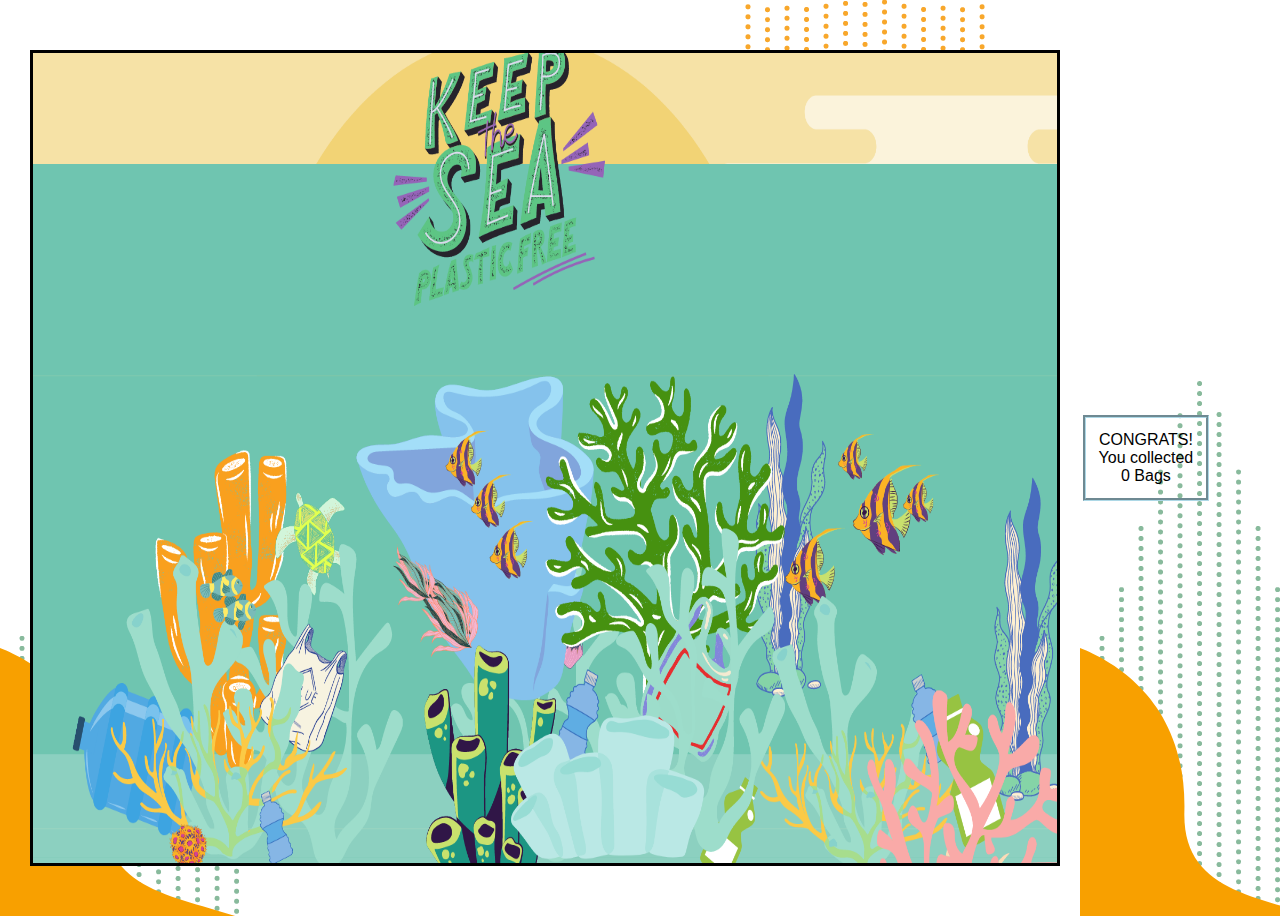
==== index.html @ 319f7374 "update all" ====
<!DOCTYPE html>
<html lang="en">
<head>
    <meta charset="UTF-8">
    <meta http-equiv="X-UA-Compatible" content="IE=edge">
    <meta name="viewport" content="width=device-width, initial-scale=1.0">
    <title>CleanTheOcean</title>
    <link rel="stylesheet" href="./main.css" />

</head>
<body>
<div id="game">

</div>
<div id="score">CONGRATS! <br/>You collected <br/><span>0</span> Bags</div>

    



    <script src="./js/classes.js"></script>
    
    <script src="./js/main.js"></script>

</body>
</html>
---- main.css ----
body {
    background-image: url('./pictures/bgBody.png');
    text-align: center;
    display: flex;
    align-items: center;
    justify-content: space-between;
}

#game {
    position: relative;
    width: 80vw;
    height: 90vh;
    outline: 3px solid black;
    background-image: url("./pictures/bg.png"); 
    background-repeat: no-repeat;
    margin: 5vh auto;
    background-size: 100% 100%;
}


.diver {
    position: absolute;
    background-image: url('./pictures/scuba-diver.png');
    background-size: cover;
    background-repeat: no-repeat;
    transition: transform 100ms linear;
}

.shark {
position: absolute;
background-image: url('./pictures/shark.png');
width: 100%;
background-size: cover;
background-repeat: no-repeat;
transition: all 500ms linear;


}

.plastik {
    position: absolute;
    background-image:url('./pictures/garbage.png');
    background-size: 100% 100%;
    transition: all 1s linear;
    
}

.turtle {
    position: absolute;
    background-image: url('./pictures/turtle.png');
    background-size: 100% 100%;
    transition: all 1s linear;
}

#score {
    font-family: "Audiowide", sans-serif;     
    border-style: groove;
    border-color: lightblue;
    padding: 1%;

    margin-right: 5%;

}
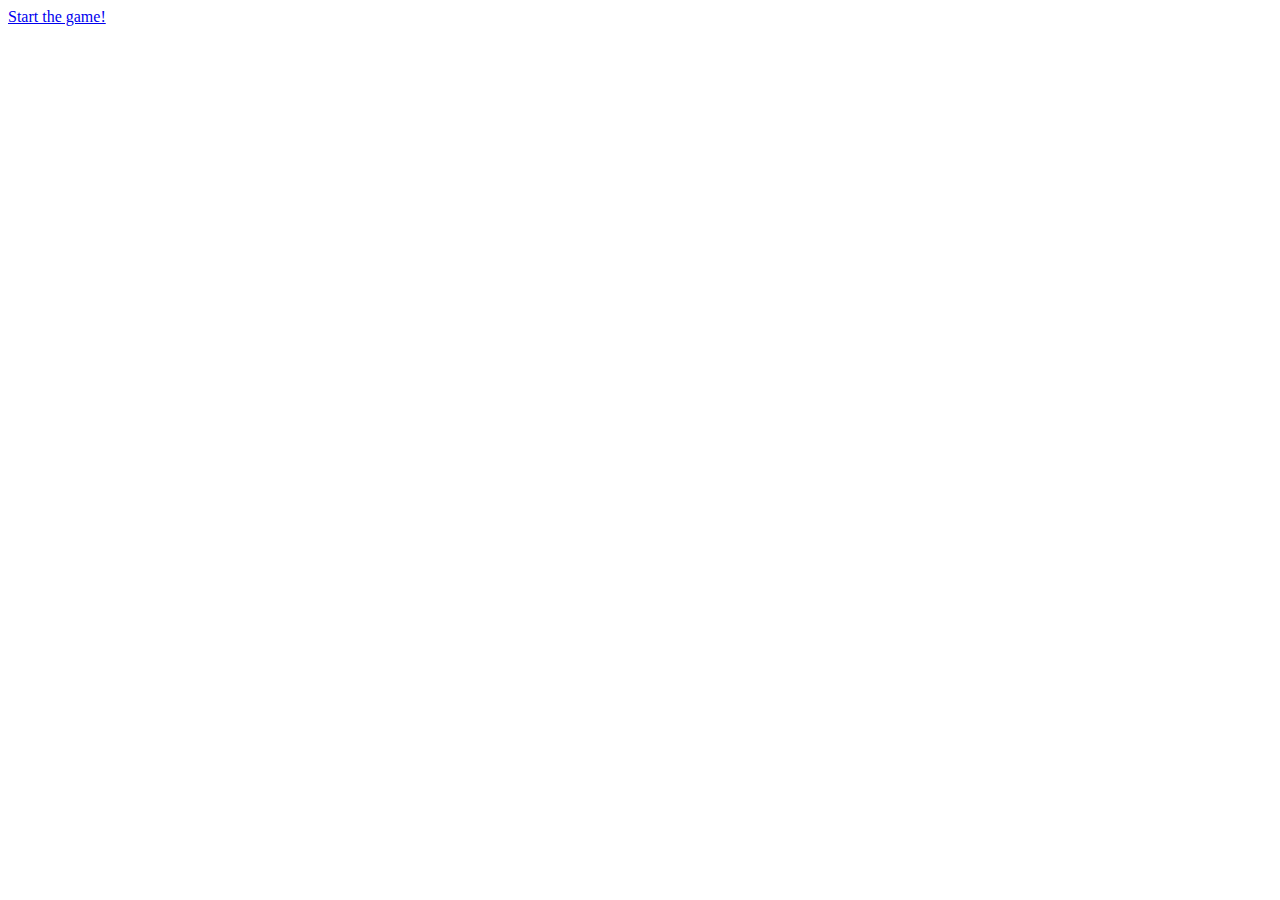
==== commit 33083b18: "organize folder" ====
--- a/index.html
+++ b/index.html
@@ -4,23 +4,13 @@
     <meta charset="UTF-8">
     <meta http-equiv="X-UA-Compatible" content="IE=edge">
     <meta name="viewport" content="width=device-width, initial-scale=1.0">
-    <title>CleanTheOcean</title>
-    <link rel="stylesheet" href="./main.css" />
-
+    <title>Document</title>
+    <link rel="stylesheet" href="startpage.css">
+    <style>
+    
+    </style>
 </head>
 <body>
-<div id="game">
-
-</div>
-<div id="score">CONGRATS! <br/>You collected <br/><span>0</span> Bags</div>
-
-    
-
-
-
-    <script src="./js/classes.js"></script>
-    
-    <script src="./js/main.js"></script>
-
+    <a href="./Game.html">Start the game!</a> </a>
 </body>
 </html>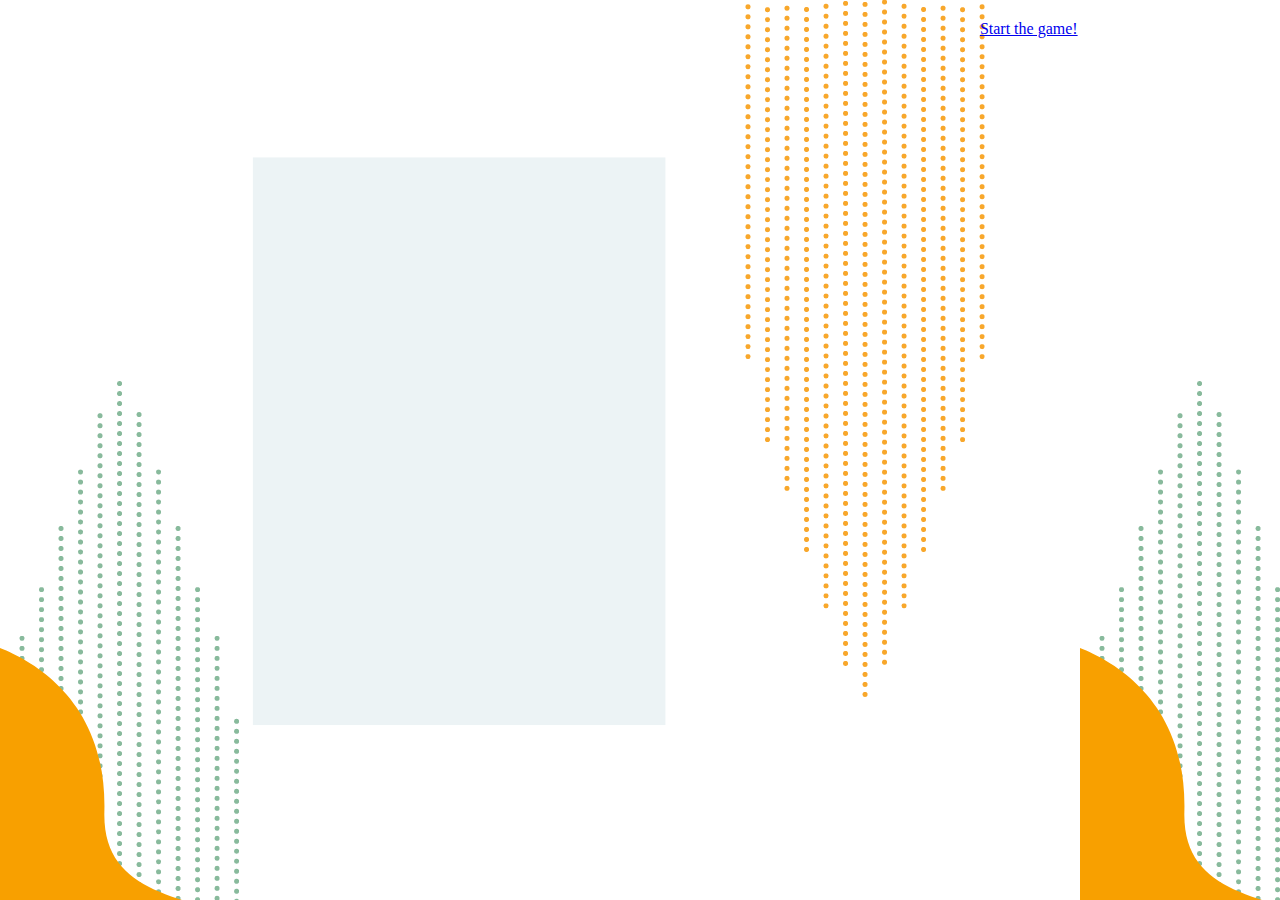
==== commit 7770f3a1: "update folders" ====
--- a/index.html
+++ b/index.html
@@ -5,12 +5,16 @@
     <meta http-equiv="X-UA-Compatible" content="IE=edge">
     <meta name="viewport" content="width=device-width, initial-scale=1.0">
     <title>Document</title>
-    <link rel="stylesheet" href="startpage.css">
+    <link rel="stylesheet" href="./main.css">
     <style>
     
     </style>
 </head>
 <body>
-    <a href="./Game.html">Start the game!</a> </a>
+    <h1></h1>
+    <p>
+
+    </p>
+    <a href="../game-modul/Game-folder/Game.html">Start the game!</a> 
 </body>
 </html>--- a/main.css
+++ b/main.css
@@ -0,0 +1,60 @@
+body {
+    background-image: url('./pictures/bgBody.png');
+    text-align: center;
+    display: flex;
+    align-items: center;
+    justify-content: space-around;
+}
+
+#game {
+    position: relative;
+    width: 80vw;
+    height: 90vh;
+    outline: 3px solid black;
+    background-image: url("./pictures/bg.png"); 
+    background-repeat: no-repeat;
+    margin: 5vh auto;
+    background-size: 100% 100%;
+}
+
+
+.diver {
+    position: absolute;
+    background-image: url('./pictures/diver.png');    
+    background-size: contain;
+    background-repeat: no-repeat;
+    /* outline: 2px solid orange; */
+}
+
+.shark {
+position: absolute;
+background-image: url('./pictures/shark.png');
+background-size: contain;
+background-repeat: no-repeat;
+/* outline: 2px solid red; */
+
+
+}
+
+.plastik {
+    position: absolute;
+    background-image:url('./pictures/garbage.png');
+    background-size: contain;
+    
+    
+}
+
+.turtle {
+    position: absolute;
+    background-image: url('./pictures/turtle.png');
+    background-size: 100% 100%;
+}
+
+#display {
+    font-family: "Audiowide", sans-serif;     
+    border-style: groove;
+    border-color: lightblue;
+    padding: 1%;
+    margin-right: 5%;
+
+}
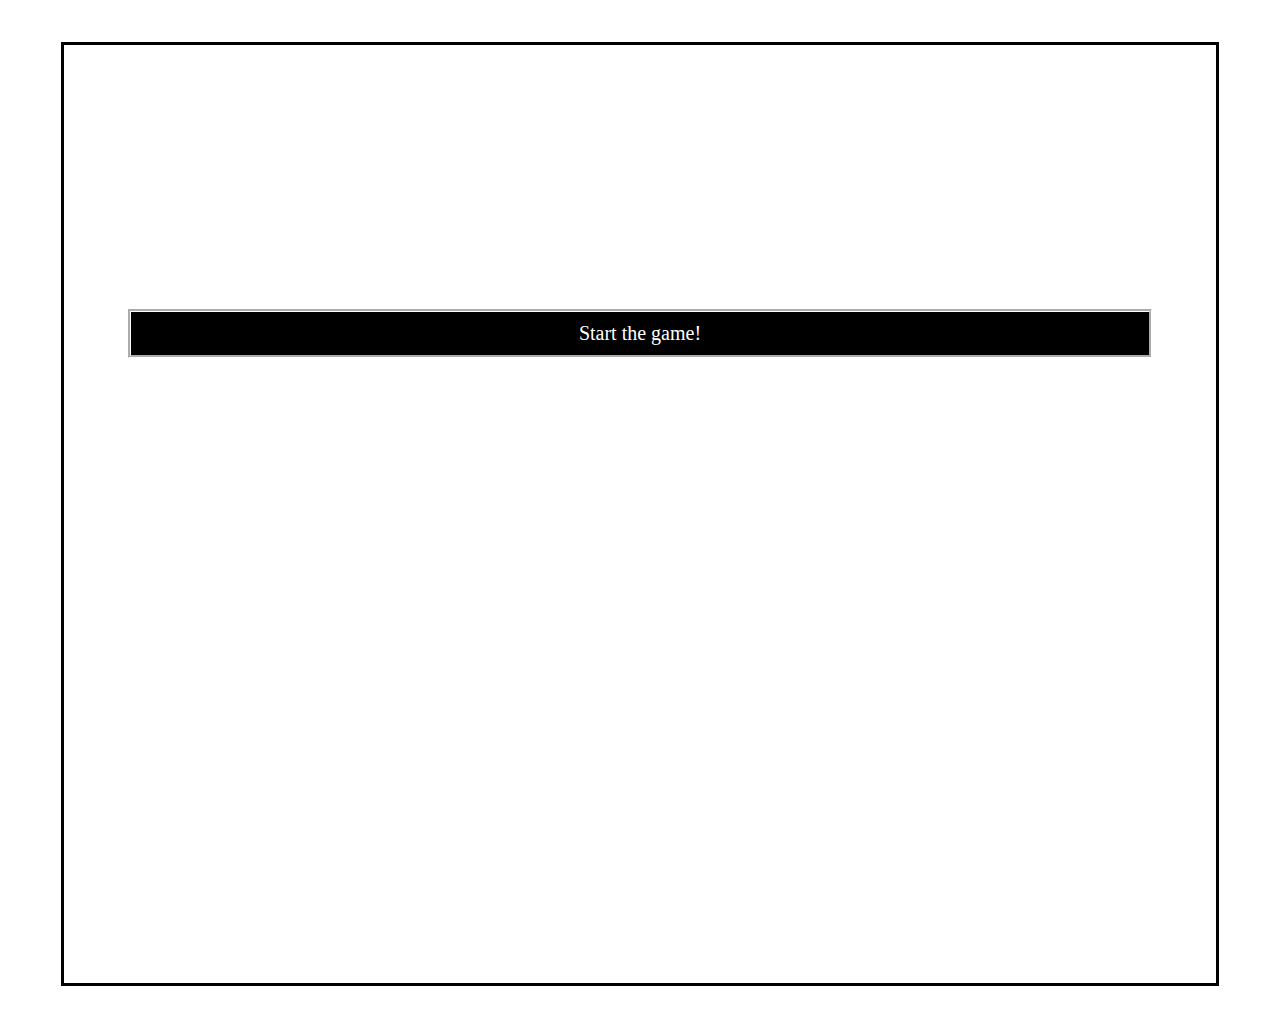
==== commit 1e7d3622: "improve start page" ====
--- a/index.html
+++ b/index.html
@@ -11,10 +11,10 @@
     </style>
 </head>
 <body>
-    <h1></h1>
-    <p>
-
+    <p class="instructions">
+Lets jump into the ocean! <br> Use the arrow keys in order to navigate the diver. <br> 
+The goal is to collect as many plastic bags as you can find. <br> Watch out the sharks!
     </p>
-    <a href="../game-modul/Game-folder/Game.html">Start the game!</a> 
+    <a href="../game-modul/Game-folder/Game.html" class= "button">Start the game!</a> 
 </body>
 </html>--- a/main.css
+++ b/main.css
@@ -1,20 +1,53 @@
+
 body {
-    background-image: url('./pictures/bgBody.png');
-    text-align: center;
-    display: flex;
-    align-items: center;
-    justify-content: space-around;
-}
-
-#game {
     position: relative;
     width: 80vw;
     height: 90vh;
     outline: 3px solid black;
-    background-image: url("./pictures/bg.png"); 
+    background-image: url("./pictures/bgImageStart.png"); 
     background-repeat: no-repeat;
     margin: 5vh auto;
+    padding: 5%;
     background-size: 100% 100%;
+}
+
+.button {
+    font-size: 20px;
+    color: white;
+    text-decoration: none;
+    border-style: groove;
+    border-color: white;
+    background-color: black;
+    padding: 10px;
+    position: relative;
+    display: flex;
+    justify-content: center;
+    
+
+}
+
+.button :hover {
+    font-size: 20px;
+    color: black;
+    text-decoration: none;
+    border-color: black;
+    border-style: groove;
+    background-color: white;
+    position: relative;
+
+}
+
+.instructions {
+    color: white;
+    font-size: 15px;
+    font-family: Verdana, Geneva, Tahoma, sans-serif;
+    
+    padding-top: 10%;
+    display: flex;
+    text-align: center;
+    justify-content: center;
+
+
 }
 
 
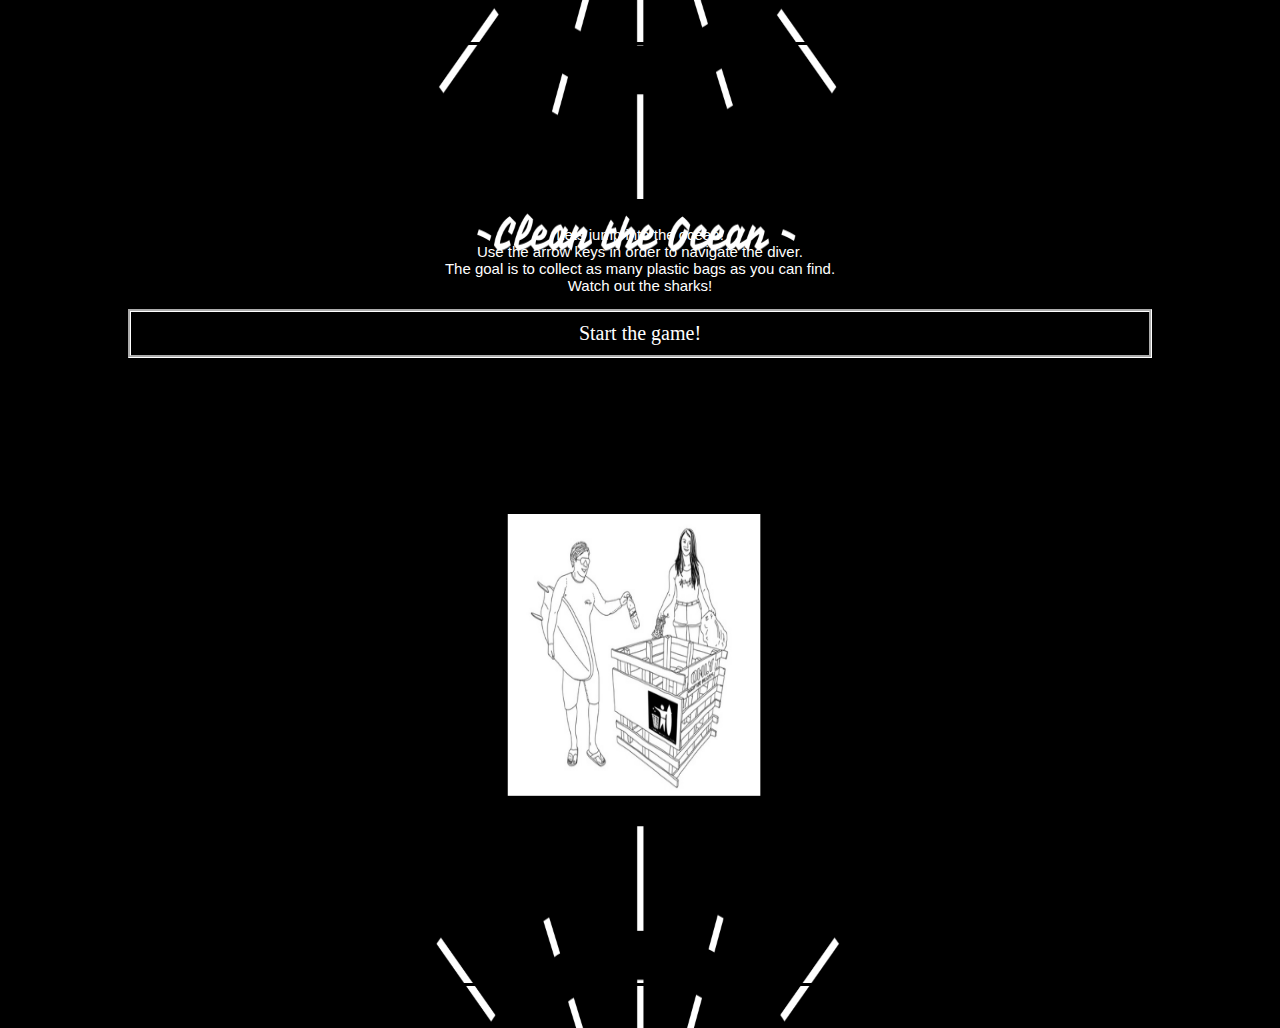
==== commit b6b45609: "fix deployment bugs" ====
--- a/index.html
+++ b/index.html
@@ -15,6 +15,6 @@
 Lets jump into the ocean! <br> Use the arrow keys in order to navigate the diver. <br> 
 The goal is to collect as many plastic bags as you can find. <br> Watch out the sharks!
     </p>
-    <a href="../game-modul/Game-folder/Game.html" class= "button">Start the game!</a> 
+    <a href="./gamefolder/index.html" class= "button">Start the game!</a> 
 </body>
 </html>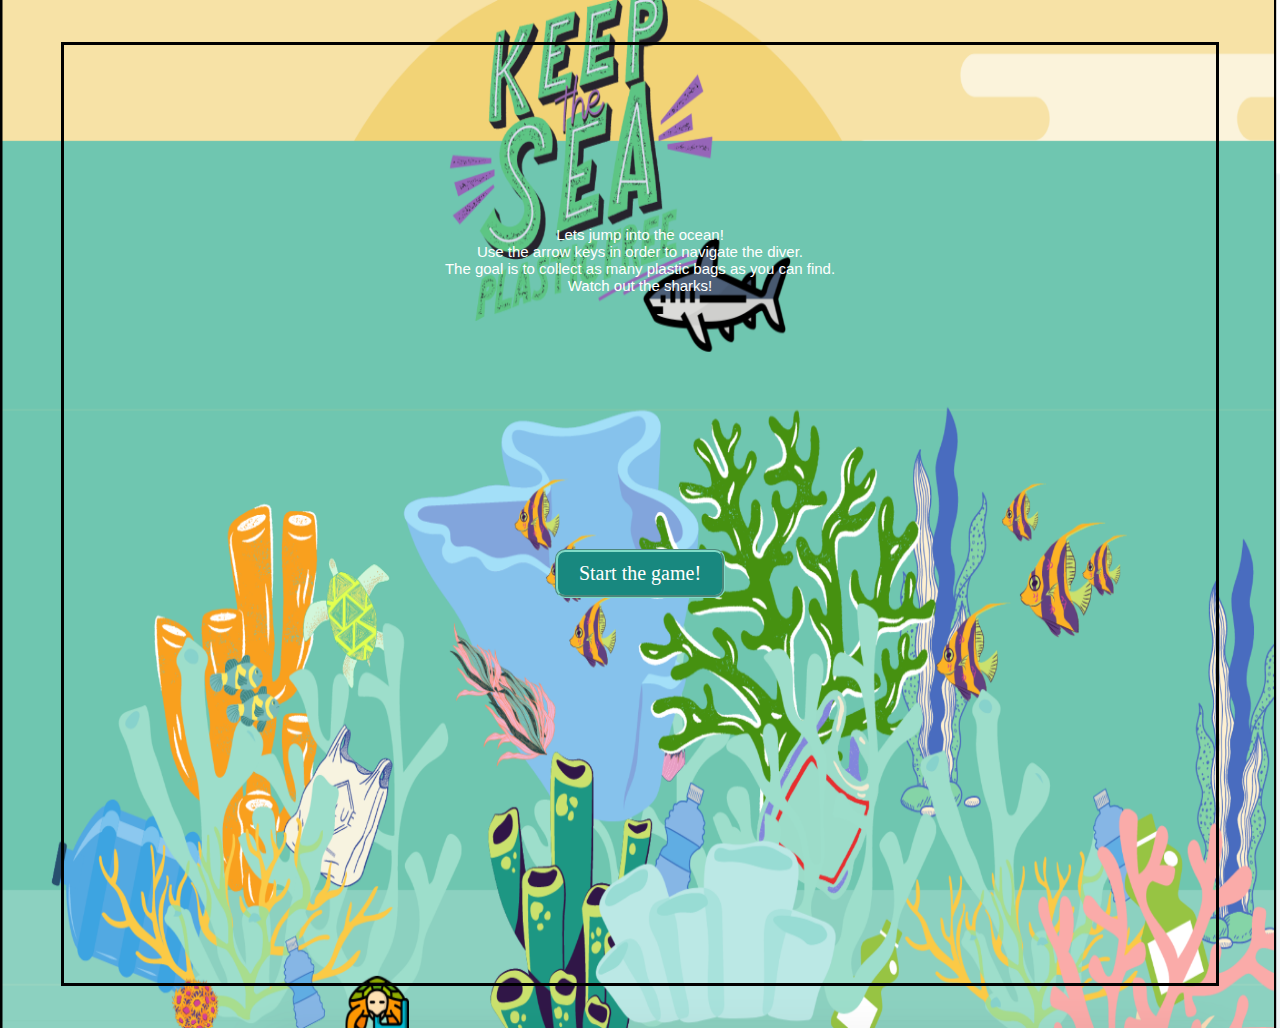
==== commit 714056d5: "changing start image" ====
--- a/index.html
+++ b/index.html
@@ -11,10 +11,14 @@
     </style>
 </head>
 <body>
+    <div></div>
     <p class="instructions">
 Lets jump into the ocean! <br> Use the arrow keys in order to navigate the diver. <br> 
 The goal is to collect as many plastic bags as you can find. <br> Watch out the sharks!
     </p>
+</div>
+<div class="button-center">
     <a href="./gamefolder/index.html" class= "button">Start the game!</a> 
+</div>
 </body>
 </html>--- a/main.css
+++ b/main.css
@@ -4,25 +4,33 @@
     width: 80vw;
     height: 90vh;
     outline: 3px solid black;
-    background-image: url("./pictures/bgImageStart.png"); 
+    background-image: url("./pictures/cover-game.jpg"); 
     background-repeat: no-repeat;
     margin: 5vh auto;
     padding: 5%;
     background-size: 100% 100%;
 }
 
+.button-center{
+    display: grid;
+    justify-content: center;
+}
+
 .button {
+    width: 9rem;
     font-size: 20px;
     color: white;
     text-decoration: none;
     border-style: groove;
-    border-color: white;
-    background-color: black;
+    border-color: rgb(127, 219, 199);
+    background-color: rgb(24, 136, 127);
     padding: 10px;
-    position: relative;
-    display: flex;
+    display: flex; 
     justify-content: center;
-    
+
+    margin-top: 15rem;
+    border-radius: 10px;
+    display: grid;
 
 }
 
